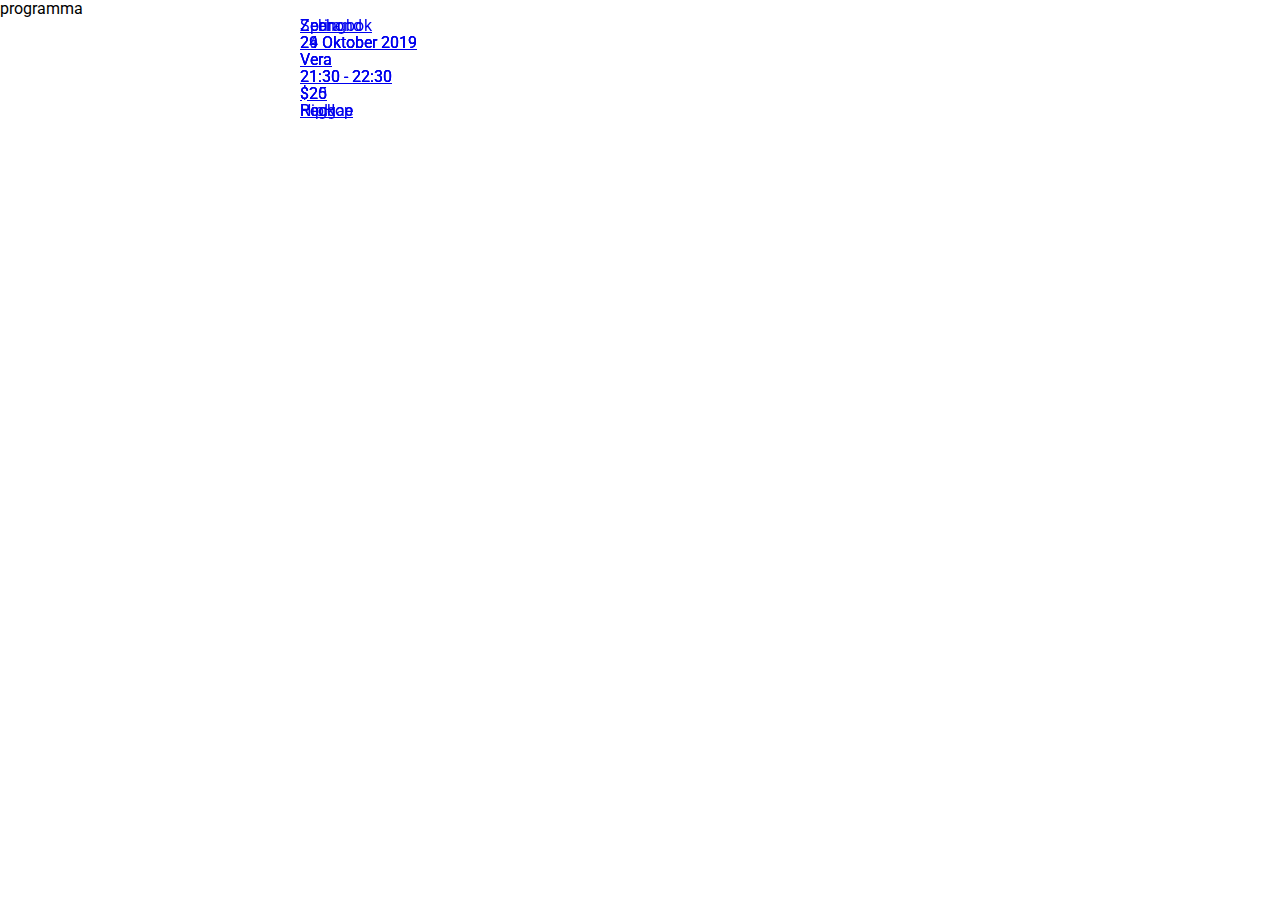
==== index.html @ c645dda2 "created repository" ====
<!DOCTYPE html>
<html>
  <head>
     <link rel="stylesheet" type="text/css" href="theme.css">
     <link href="https://fonts.googleapis.com/css?family=Roboto" rel="stylesheet" type="text/css">
  </head>
  <body>
    <div id="column">
      <div id="home">
        <div id="agenda">
          <div id="agenda-header">
            <div class="titel">programma</div>
          </div>
          <div id="agenda-content">
            <a class="item-block" href="http://simplon.nl/?post_type=events&p=18584">
              <div class="item-image" style="background-image: url(https://simplon.nl/content/uploads/2019/07/JoeBuck_web-600x600.jpg)"></div>
              <div class="item-details">
                <div class="title">Zebra</div>
                <div class="date">26 Oktober 2019</div>
                <div class="location">Vera</div>
                <div class="details">
                  <div class="open">21:30 - 22:30</div>
                  <div class="price">$25</div>
                  <div class="genre">Rock</div>
                </div>
                </div>
              </div>
            </a>
            <a class="item-block" href="http://simplon.nl/?post_type=events&p=18584">
              <div class="item-image" style="background-image: url(https://simplon.nl/content/uploads/2019/07/JoeBuck_web-600x600.jpg)"></div>
              <div class="item-details">
                <div class="title">Zeehond</div>
                <div class="date">29 Oktober 2019</div>
                <div class="location">Vera</div>
                <div class="details">
                  <div class="open">21:30 - 22:30</div>
                  <div class="price">$20</div>
                  <div class="genre">Reggae</div>
                </div>
                </div>
              </div>
            </a>
            <a class="item-block" href="http://simplon.nl/?post_type=events&p=18584">
              <div class="item-image" style="background-image: url(https://simplon.nl/content/uploads/2019/07/JoeBuck_web-600x600.jpg)"></div>
              <div class="item-details">
                <div class="title">Springbok</div>
                <div class="date">24 Oktober 2019</div>
                <div class="location">Vera</div>
                <div class="details">
                  <div class="open">21:30 - 22:30</div>
                  <div class="price">$25</div>
                  <div class="genre">HipHop</div>
                </div>
                </div>
              </div>
            </a>
          </div>
        </div>
      </div>
    </div>
  </body>
</html>
---- theme.css ----
body {
  -webkit-text-size-adjust:none;
  -moz-osx-font-smoothing: grayscale;
  -webkit-font-smoothing:antialiased;
  font-family: 'Roboto';
  font-weight: normal;
  line-height: 17px;
  color: black;
  margin: 0px;
  padding: 0;
}

#column {
  width: 900px;
  position: relative;
}

.item-block {
  position: fixed;
  width: 100%;
  height: 300px;
}

.item-details {
  width: 100%;
}

.item-image {
    width: 300px;
    height: 300px;
    overflow: hidden;
    background-size: 300px 300px;
    float: left;
}
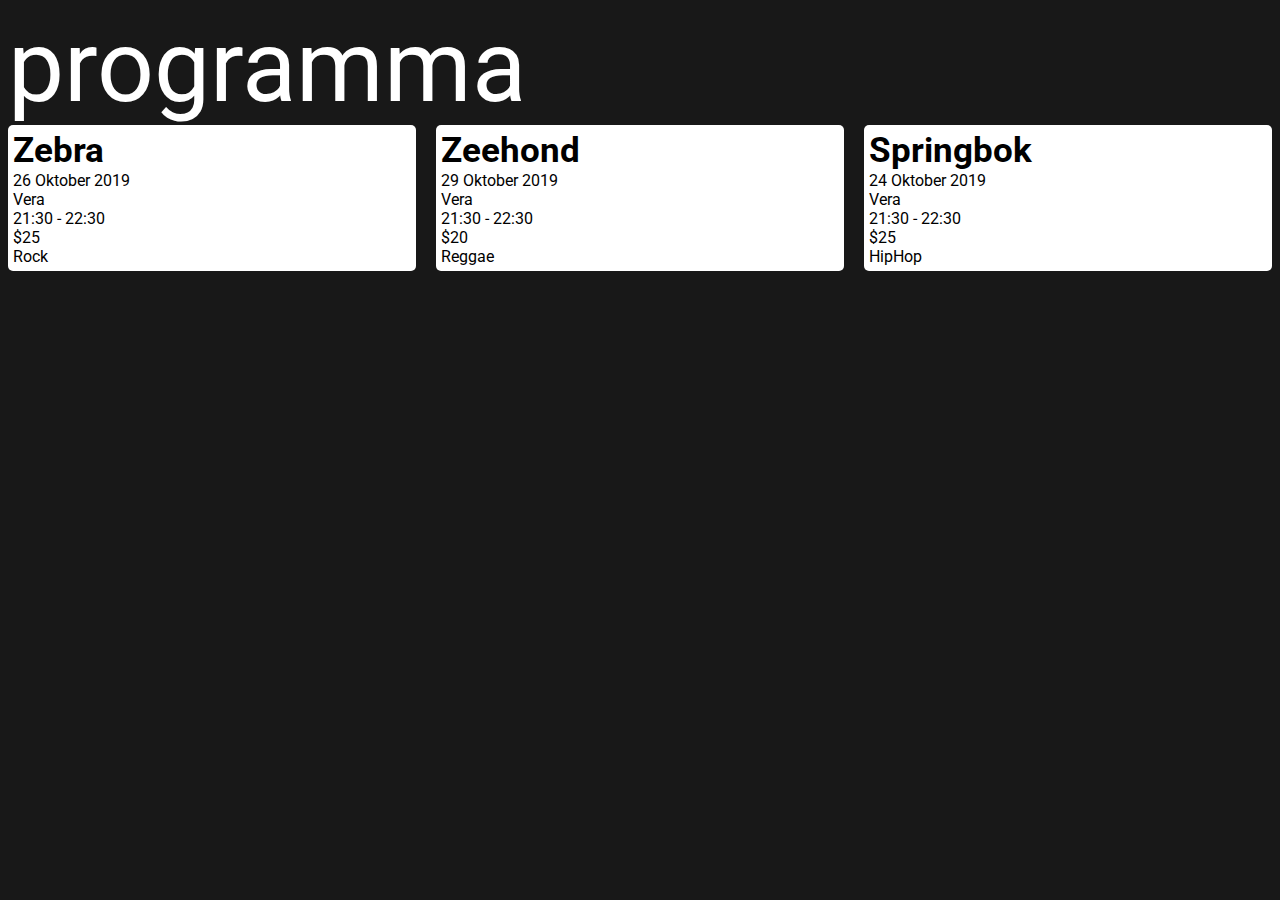
==== commit 70ab74e1: "stripped strings from whitespace and defined details" ====
--- a/index.html
+++ b/index.html
@@ -8,11 +8,11 @@
     <div id="column">
       <div id="home">
         <div id="agenda">
-          <div id="agenda-header">
-            <div class="titel">programma</div>
+          <div class="agenda-header">
+              <div class="titel">programma</div>
           </div>
-          <div id="agenda-content">
-            <a class="item-block" href="http://simplon.nl/?post_type=events&p=18584">
+          <div class="agenda-content">
+            <div class="item-block">
               <div class="item-image" style="background-image: url(https://simplon.nl/content/uploads/2019/07/JoeBuck_web-600x600.jpg)"></div>
               <div class="item-details">
                 <div class="title">Zebra</div>
@@ -26,7 +26,7 @@
                 </div>
               </div>
             </a>
-            <a class="item-block" href="http://simplon.nl/?post_type=events&p=18584">
+            <div class="item-block">
               <div class="item-image" style="background-image: url(https://simplon.nl/content/uploads/2019/07/JoeBuck_web-600x600.jpg)"></div>
               <div class="item-details">
                 <div class="title">Zeehond</div>
@@ -40,7 +40,7 @@
                 </div>
               </div>
             </a>
-            <a class="item-block" href="http://simplon.nl/?post_type=events&p=18584">
+            <div class="item-block">
               <div class="item-image" style="background-image: url(https://simplon.nl/content/uploads/2019/07/JoeBuck_web-600x600.jpg)"></div>
               <div class="item-details">
                 <div class="title">Springbok</div>
--- a/theme.css
+++ b/theme.css
@@ -1,34 +1,40 @@
 body {
-  -webkit-text-size-adjust:none;
-  -moz-osx-font-smoothing: grayscale;
-  -webkit-font-smoothing:antialiased;
-  font-family: 'Roboto';
-  font-weight: normal;
-  line-height: 17px;
-  color: black;
-  margin: 0px;
-  padding: 0;
+background-color: #181818;
+color: #000000;
+font-family: roboto;
 }
 
-#column {
-  width: 900px;
-  position: relative;
+.agenda-header {
+  font-size: 100px;
+  color: white;
+}
+
+.agenda-content {
+  display: grid;
+  grid-template-columns: repeat(3, 1fr);
+  column-gap: 20px;
+  grid-auto-rows: minmax(100px, auto);
 }
 
 .item-block {
-  position: fixed;
-  width: 100%;
-  height: 300px;
+  padding: 5px;
+  background-color: #ffffff;
+  border-radius: 5px;
 }
 
-.item-details {
-  width: 100%;
+.title {
+  font-size: 35px;
+  font-weight: bold;
 }
 
-.item-image {
-    width: 300px;
-    height: 300px;
-    overflow: hidden;
-    background-size: 300px 300px;
-    float: left;
+.date {
+  font-size: 50;
 }
+
+.location {
+  font-size: 15;
+}
+
+.details {
+  font-size: 5;
+}
